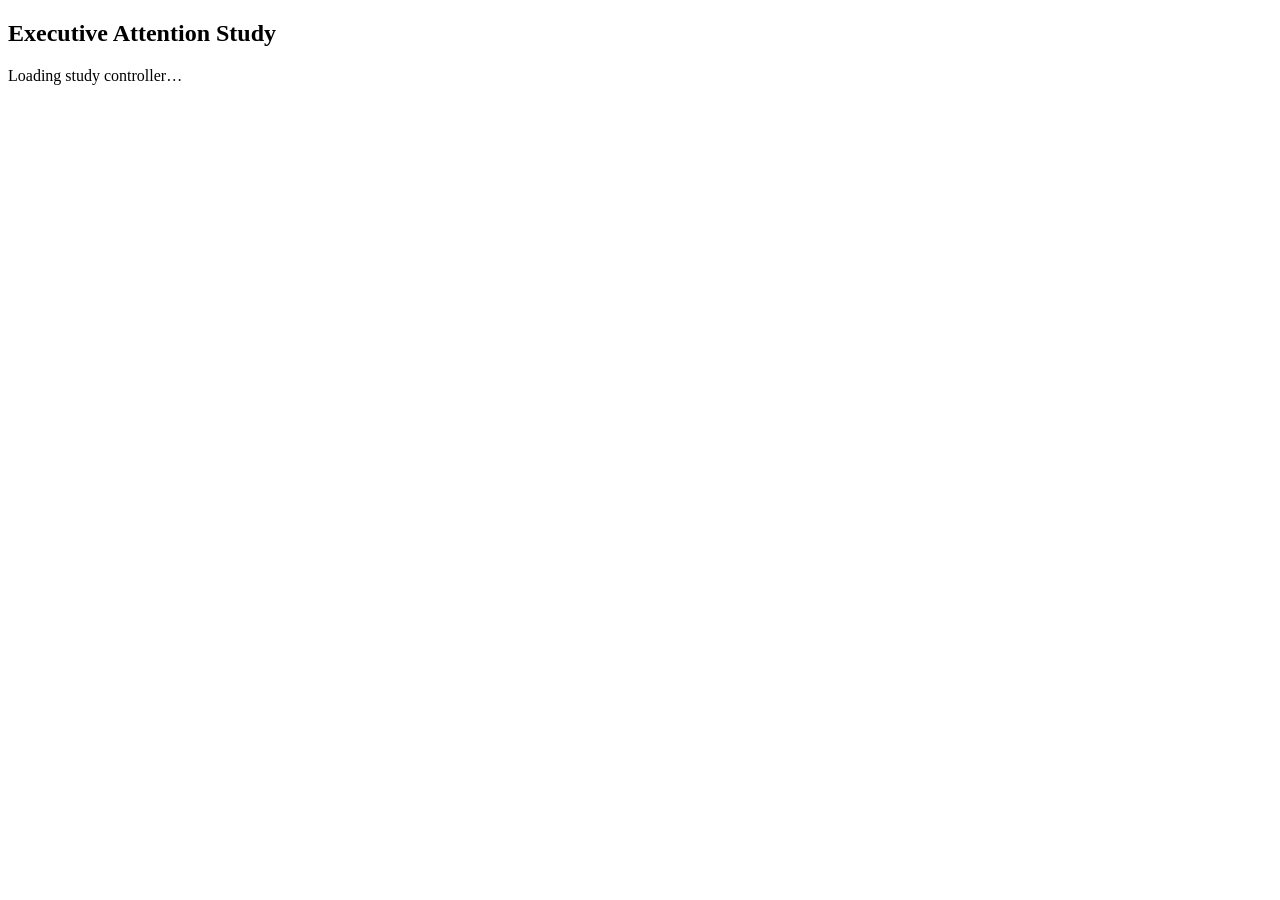
==== index.html @ 27834959 "Deploy static study site: index.html" ====
<!doctype html>
<html lang="en">
<head>
  <meta charset="utf-8">
  <meta name="viewport" content="width=device-width,initial-scale=1">
  <title>Executive Attention Study</title>
  <link rel="stylesheet" href="styles.css">
</head>
<body>
  <main class="shell">
    <section class="card">
      <h1>Executive Attention Study</h1>
      <p id="status">Loading study controller…</p>
      <div id="details" class="details" hidden></div>
    </section>
  </main>
  <script src="controller.js" defer></script>
</body>
</html>
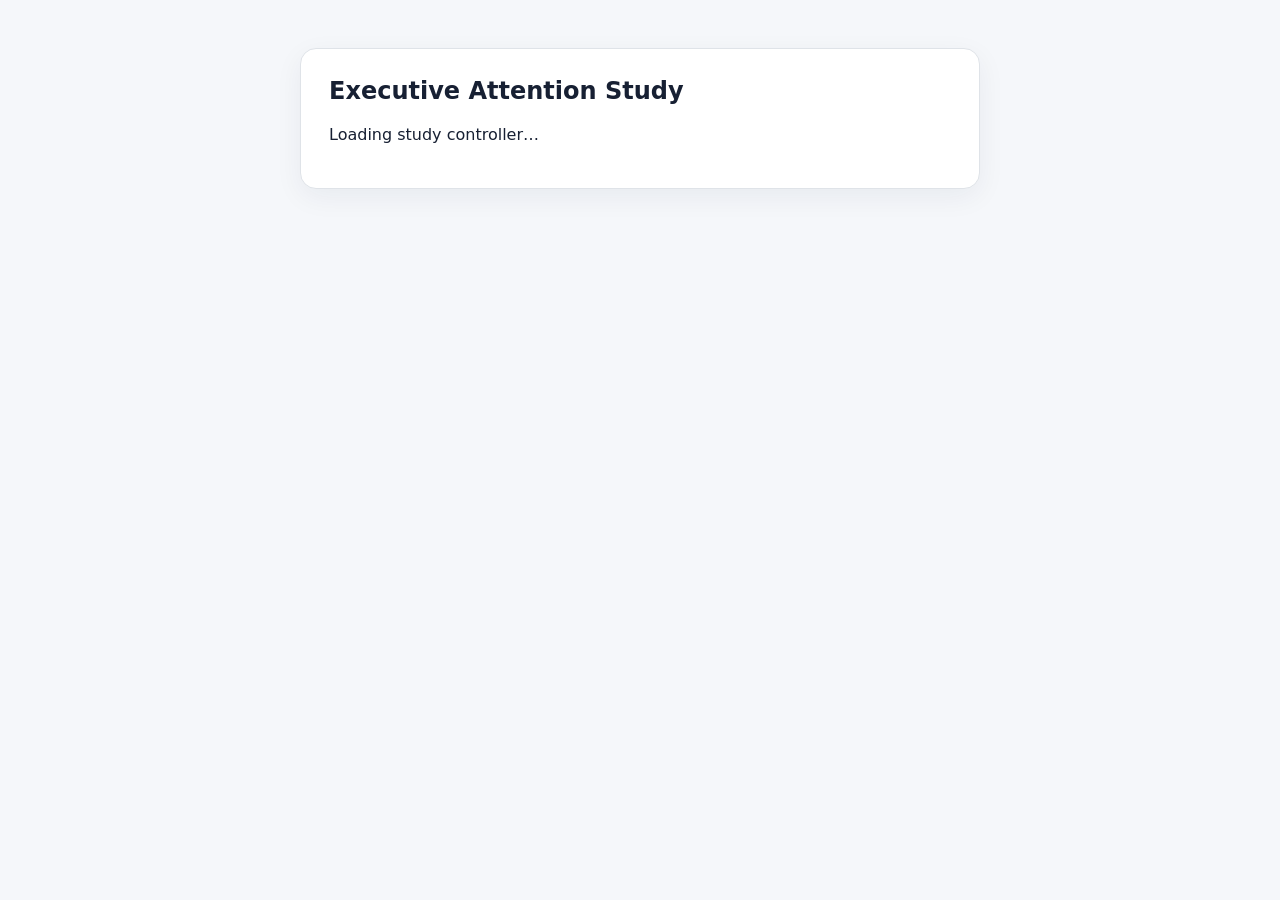
==== commit fd21d3a3: "Implement participant verification interface shell" ====
--- a/index.html
+++ b/index.html
@@ -8,10 +8,9 @@
 </head>
 <body>
   <main class="shell">
-    <section class="card">
+    <section class="card" id="app" aria-live="polite">
       <h1>Executive Attention Study</h1>
-      <p id="status">Loading study controller…</p>
-      <div id="details" class="details" hidden></div>
+      <p>Loading study controller…</p>
     </section>
   </main>
   <script src="controller.js" defer></script>
--- a/styles.css
+++ b/styles.css
@@ -0,0 +1,18 @@
+:root {
+  font-family: system-ui, -apple-system, BlinkMacSystemFont, "Segoe UI", sans-serif;
+  color: #172033;
+  background: #f5f7fa;
+}
+* { box-sizing: border-box; }
+body { margin: 0; }
+.shell { max-width: 720px; margin: 0 auto; padding: 48px 20px; }
+.card {
+  background: #fff;
+  border: 1px solid #dfe3e8;
+  border-radius: 16px;
+  padding: 28px;
+  box-shadow: 0 8px 28px rgba(20,34,60,.06);
+}
+h1 { margin-top: 0; }
+.details { margin-top: 18px; padding: 14px 16px; background: #f0f5ff; border-radius: 10px; }
+.error { color: #8a1c1c; background: #fff1f1; }
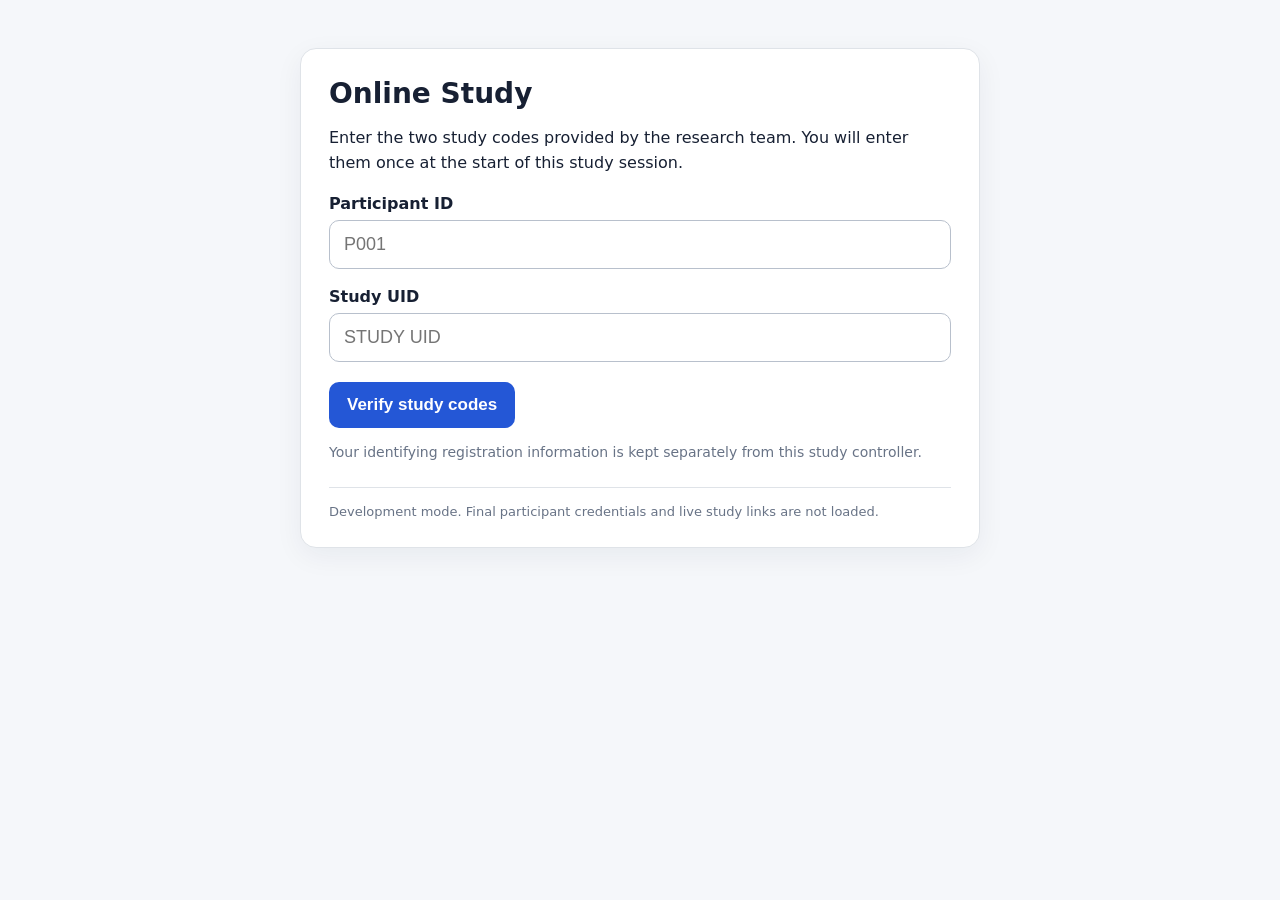
==== commit c52b3efe: "Use neutral site title" ====
--- a/index.html
+++ b/index.html
@@ -3,13 +3,13 @@
 <head>
   <meta charset="utf-8">
   <meta name="viewport" content="width=device-width,initial-scale=1">
-  <title>Executive Attention Study</title>
+  <title>Online Study</title>
   <link rel="stylesheet" href="styles.css">
 </head>
 <body>
   <main class="shell">
     <section class="card" id="app" aria-live="polite">
-      <h1>Executive Attention Study</h1>
+      <h1>Online Study</h1>
       <p>Loading study controller…</p>
     </section>
   </main>
--- a/styles.css
+++ b/styles.css
@@ -5,7 +5,7 @@
 }
 * { box-sizing: border-box; }
 body { margin: 0; }
-.shell { max-width: 720px; margin: 0 auto; padding: 48px 20px; }
+.shell { max-width: 720px; margin: 0 auto; padding: 48px 20px 64px; }
 .card {
   background: #fff;
   border: 1px solid #dfe3e8;
@@ -13,6 +13,92 @@
   padding: 28px;
   box-shadow: 0 8px 28px rgba(20,34,60,.06);
 }
-h1 { margin-top: 0; }
-.details { margin-top: 18px; padding: 14px 16px; background: #f0f5ff; border-radius: 10px; }
-.error { color: #8a1c1c; background: #fff1f1; }
+h1 { margin: 0 0 12px; font-size: 28px; }
+h2 { margin: 24px 0 10px; font-size: 20px; }
+p, li { line-height: 1.55; }
+label { display: block; font-weight: 650; margin-top: 18px; }
+input {
+  width: 100%;
+  font-size: 18px;
+  padding: 13px 14px;
+  border: 1px solid #b8c0cc;
+  border-radius: 10px;
+  margin-top: 7px;
+  text-transform: uppercase;
+}
+button {
+  background: #2457d6;
+  color: #fff;
+  border: 0;
+  border-radius: 10px;
+  padding: 13px 18px;
+  font-size: 17px;
+  font-weight: 700;
+  cursor: pointer;
+  margin-top: 20px;
+}
+button:disabled { opacity: .55; cursor: not-allowed; }
+.notice {
+  padding: 14px 16px;
+  background: #f0f5ff;
+  border-radius: 10px;
+  margin: 18px 0;
+}
+.error {
+  padding: 12px 14px;
+  color: #7e1b1b;
+  background: #fff1f1;
+  border-left: 4px solid #a62626;
+  border-radius: 8px;
+  margin: 16px 0;
+}
+.muted { color: #687386; font-size: 14px; }
+.dev {
+  margin-top: 24px;
+  padding-top: 16px;
+  border-top: 1px solid #dfe3e8;
+  color: #687386;
+  font-size: 13px;
+}
+
+.button-link {
+  display: inline-block;
+  background: #2457d6;
+  color: #fff;
+  border-radius: 10px;
+  padding: 13px 18px;
+  font-size: 17px;
+  font-weight: 700;
+  text-decoration: none;
+  margin-top: 20px;
+}
+.progress { display: flex; gap: 6px; margin: 20px 0; }
+.progress-step { height: 8px; flex: 1; border-radius: 8px; background: #d9dee6; }
+.progress-step.done { background: #2d8a57; }
+.progress-step.current { background: #2457d6; }
+
+.dev-panel {
+  margin-top: 28px;
+  padding: 16px;
+  border: 1px dashed #aab3c2;
+  border-radius: 10px;
+  background: #fafbfc;
+}
+.dev-panel h2 { margin-top: 0; font-size: 16px; }
+.dev-grid { display: flex; gap: 10px; flex-wrap: wrap; }
+.dev-grid button {
+  margin-top: 8px;
+  background: #4b5563;
+  font-size: 14px;
+  padding: 9px 12px;
+}
+.dev-grid button.danger { background: #8a1c1c; }
+.dev-meta {
+  margin-top: 12px;
+  padding: 10px;
+  background: #fff;
+  border: 1px solid #e3e7ed;
+  border-radius: 8px;
+  font: 12px/1.45 ui-monospace, SFMono-Regular, Menlo, Consolas, monospace;
+  white-space: pre-wrap;
+}
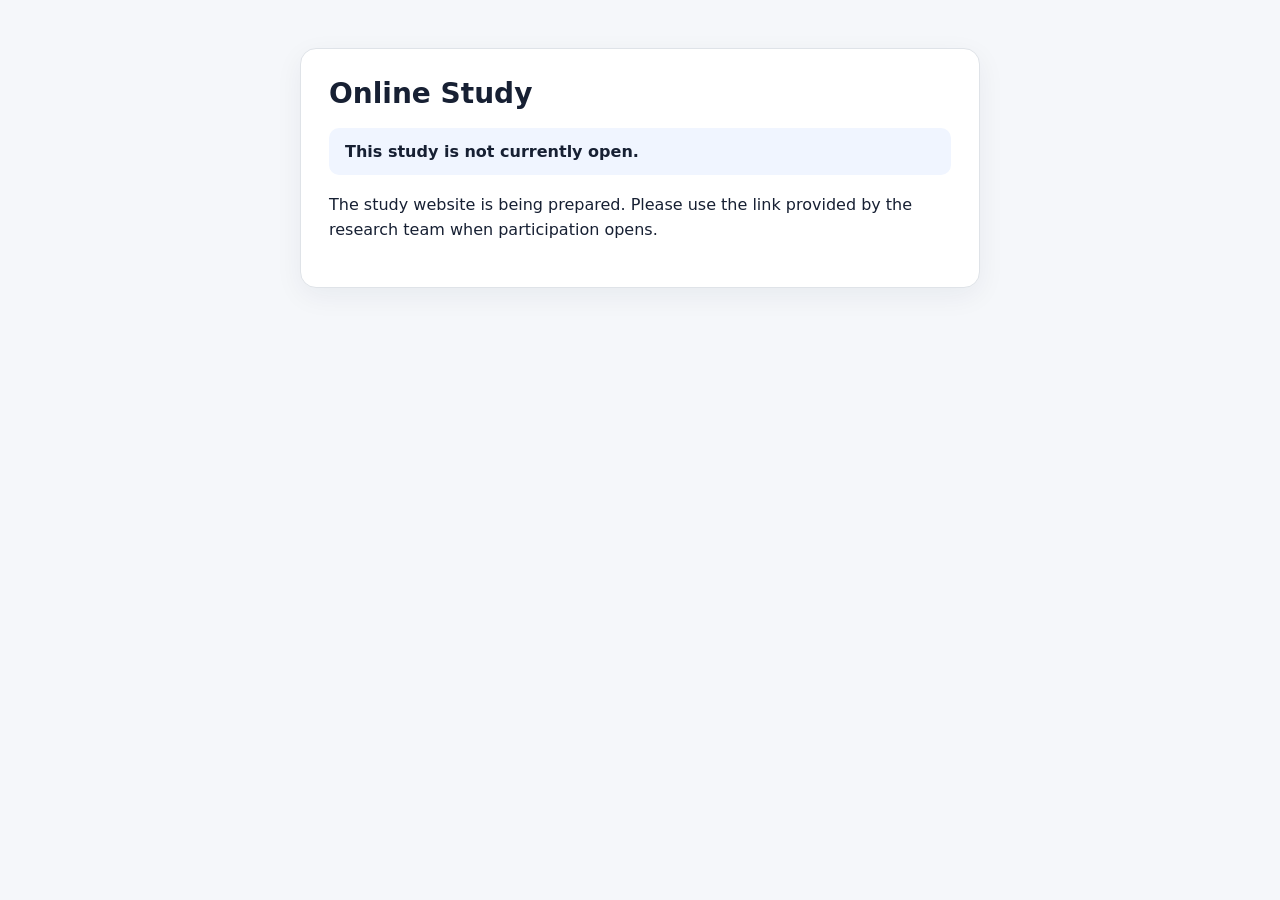
==== commit 685e3c84: "Keep public Pages site closed during development" ====
--- a/index.html
+++ b/index.html
@@ -8,11 +8,13 @@
 </head>
 <body>
   <main class="shell">
-    <section class="card" id="app" aria-live="polite">
+    <section class="card">
       <h1>Online Study</h1>
-      <p>Loading study controller…</p>
+      <div class="notice">
+        <strong>This study is not currently open.</strong>
+      </div>
+      <p>The study website is being prepared. Please use the link provided by the research team when participation opens.</p>
     </section>
   </main>
-  <script src="controller.js" defer></script>
 </body>
 </html>
